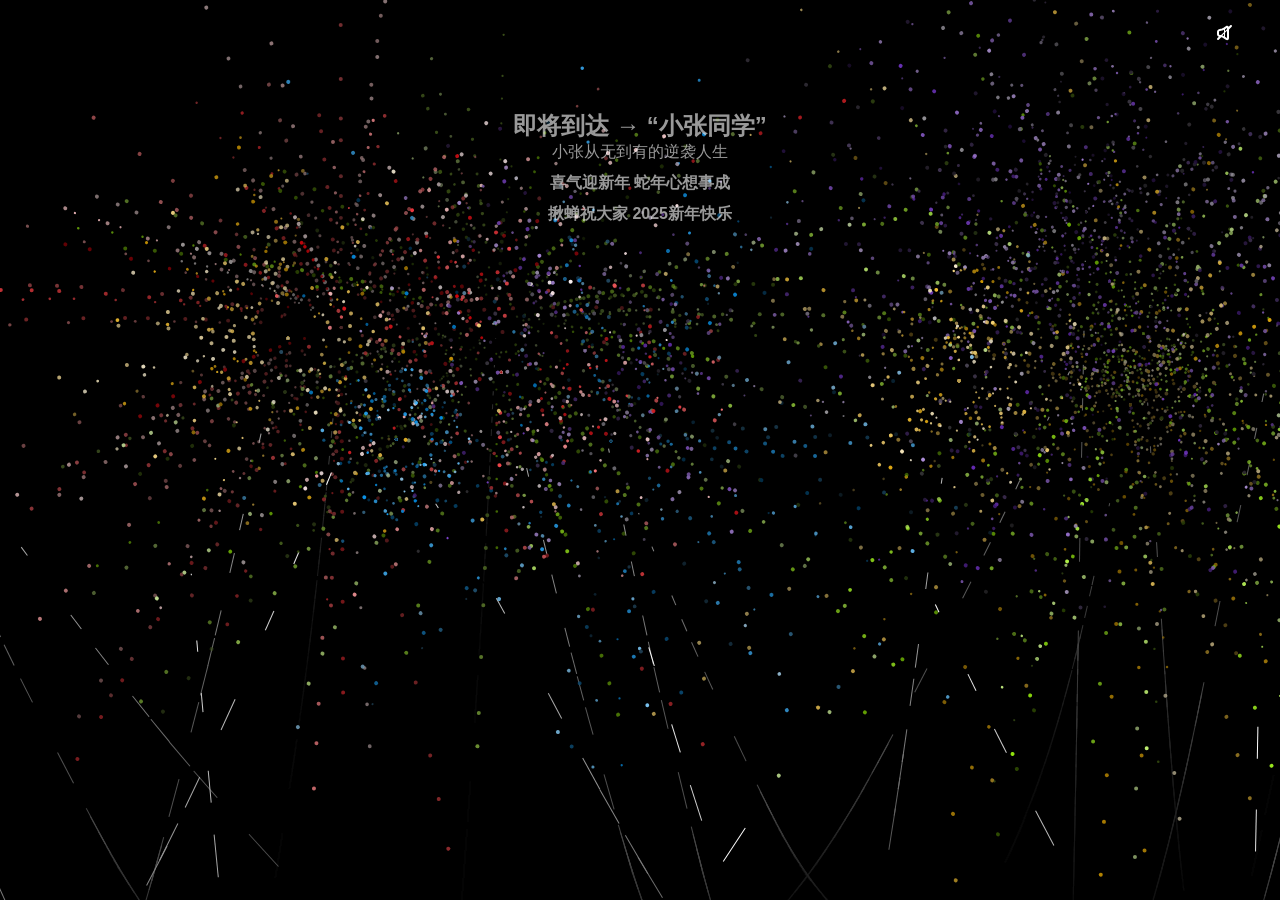
==== page/jiuchan-firework.html @ c0882f34 "feat(style): Added random animation effects." ====
<!DOCTYPE html>
<html lang="zh-CN">

<head>
    <meta charset="UTF-8">
    <meta name="viewport" content="width=device-width, initial-scale=1.0">
    <title>揪蝉-为个人独立网站建立网络流量连接</title>
    <meta name="description" content="揪蝉是一个为个人独立网站建立网络流量连接的项目，通过揪蝉，你可以发现更多有趣的个人独立网站。">
    <meta name="keywords" content="揪蝉, 网站接力, 个人独立网站, 网络连接, 网站导航, 网站推荐">
    <meta name="author" content="揪蝉">
    <meta name="robots" content="index, follow">
    <meta name="googlebot" content="index, follow">
    <meta name="google-site-verification" content="your-google-site-verification-code">
    <meta name="baidu-site-verification" content="your-baidu-site-verification-code">
    <meta name="msvalidate.01" content="your-msvalidate-01-code">
    <meta name="yandex-verification" content="your-yandex-verification-code">
    <meta name="alexaVerifyID" content="your-alexa-verify-id">
    <meta name="p:domain_verify" content="your-domain-verify-code">
    <meta name="yandex-verification" content="your-yandex-verification-code">
    <meta name="google-site-verification" content="your-google-site-verification-code">

    <link rel="stylesheet" href="../css/firework/style.css">
    <link rel="stylesheet" href="../css/index.css">

</head>

<body>
    <div class="container">
        <div id="content" class="">
            <h2 id="content-name"></h2>
            <p id="content-email"></p>
            <p id="content-blog"></p>
            <p id="content-subscribe"></p>
            <p id="content-signature"></p>
        </div>

        <div class="animation_steps">
            <h2 id="step1" class="">喜气迎新年 蛇年心想事成</h2>
            <h2 id="step2" class="">揪蝉祝大家 2025新年快乐</h2>
        </div>
    </div>

    <script>
        function jump(url) {
            window.location.href = `https://${url}`;
        }

        const start = (url) => {
            setTimeout(() => {
                jump(url);
            }, 3000);
        };

        fetch('../db.json')
            .then(response => response.json())
            .then(data => {
                document.getElementById('step1').classList.remove('hide');
                const randomItem = data[Math.floor(Math.random() * data.length)];
                document.getElementById('content-name').textContent = `即将到达 → “${randomItem.name}”` || '未提供名称';
                document.getElementById('content-signature').textContent = `${randomItem.signature || '未提供签名'}`;

                start(randomItem.blog);
            });
    </script>

    <script src='../js/firework/tsparticles.preset.fireworks.bundle.js'></script>
    <script src="../js/firework/script.js"></script>
</body>

</html>
---- css/firework/style.css ----
.github {
  z-index: 10000;
  bottom: 10px;
  right: 10px;
  position: fixed;
  border-radius: 10px;
  background: #fff;
  padding: 0 12px 6px 12px;
  border: 1px solid #000;
}

.github a:hover,
.github a:link,
.github a:visited,
.github a:active {
  color: #000;
  text-decoration: none;
}

.github img {
  height: 30px;
}

.github #gh-project {
  font-size: 20px;
  padding-left: 5px;
  font-weight: bold;
  vertical-align: bottom;
}
---- css/index.css ----
* {
    margin: 0;
    padding: 0;
    box-sizing: border-box;
}

.container {
    position: absolute;
    top: 10%;
    left: 50%;
    transform: translateX(-50%);
    padding: 20px;
    border-radius: 8px;
    max-width: 50vw;
    text-align: center;
    color: rgba(255, 255, 255, 0.6);
    font-family: Arial, sans-serif;
    z-index: 999;
    animation: blink 2s infinite;
}

.container #content-signature {
    margin-bottom: 10px;
}

.content h2 {
    font-size: 1rem;
    margin-bottom: 10px;
}

.animation_steps h2 {
    font-size: 1rem;
    margin-bottom: 10px;
}

.content p {
    font-size: 0.6rem;
    margin: 5px 0;
}

@keyframes blink {
    0% {
        opacity: 0;
    }

    50% {
        opacity: 1;
    }

    100% {
        opacity: 0;
    }
}

.hide {
    display: none;
}

.show {
    display: block;
}
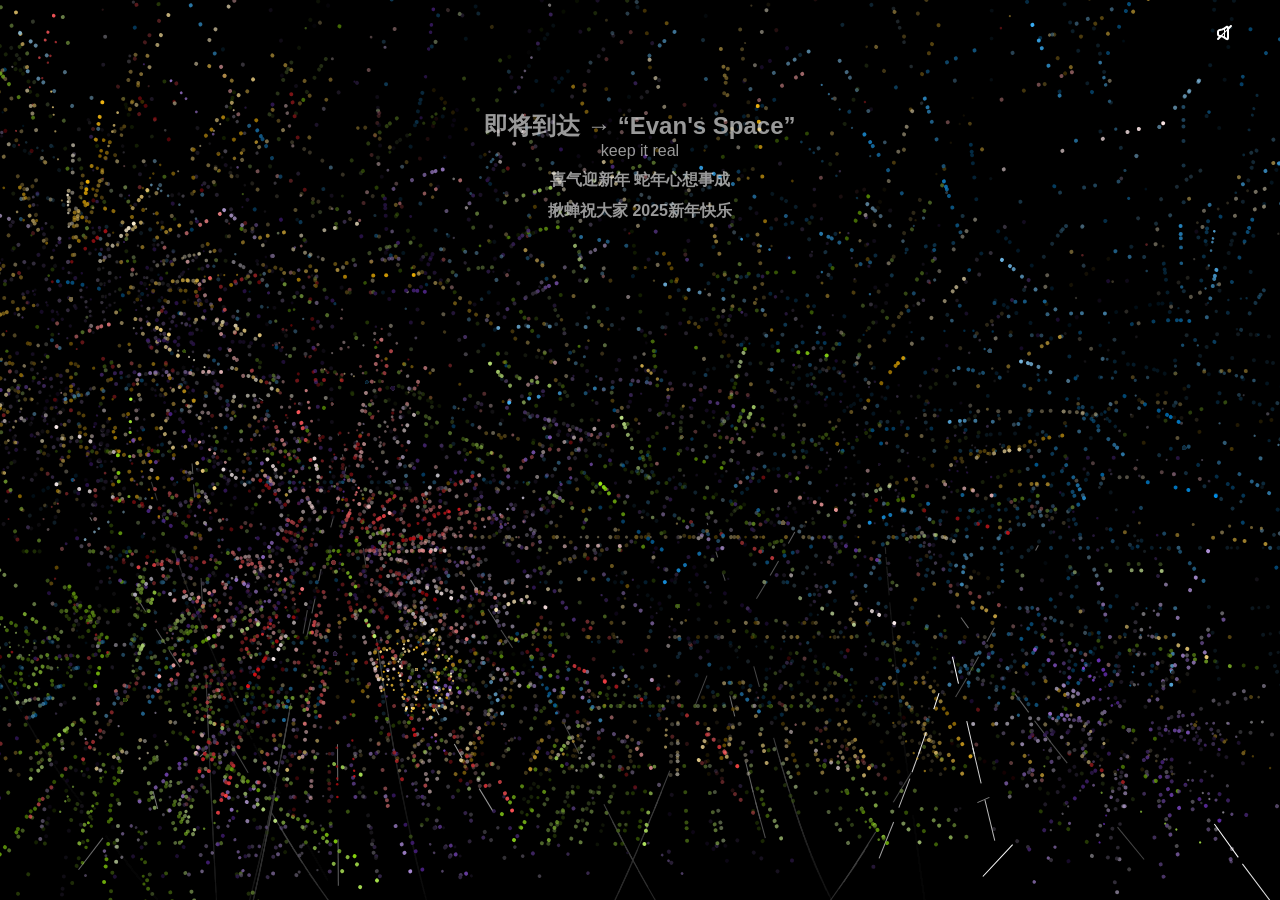
==== commit 49c66b20: "feat(jump): set a longer jump speed." ====
--- a/page/jiuchan-firework.html
+++ b/page/jiuchan-firework.html
@@ -48,7 +48,7 @@
         const start = (url) => {
             setTimeout(() => {
                 jump(url);
-            }, 3000);
+            }, 5000);
         };
 
         fetch('../db.json')
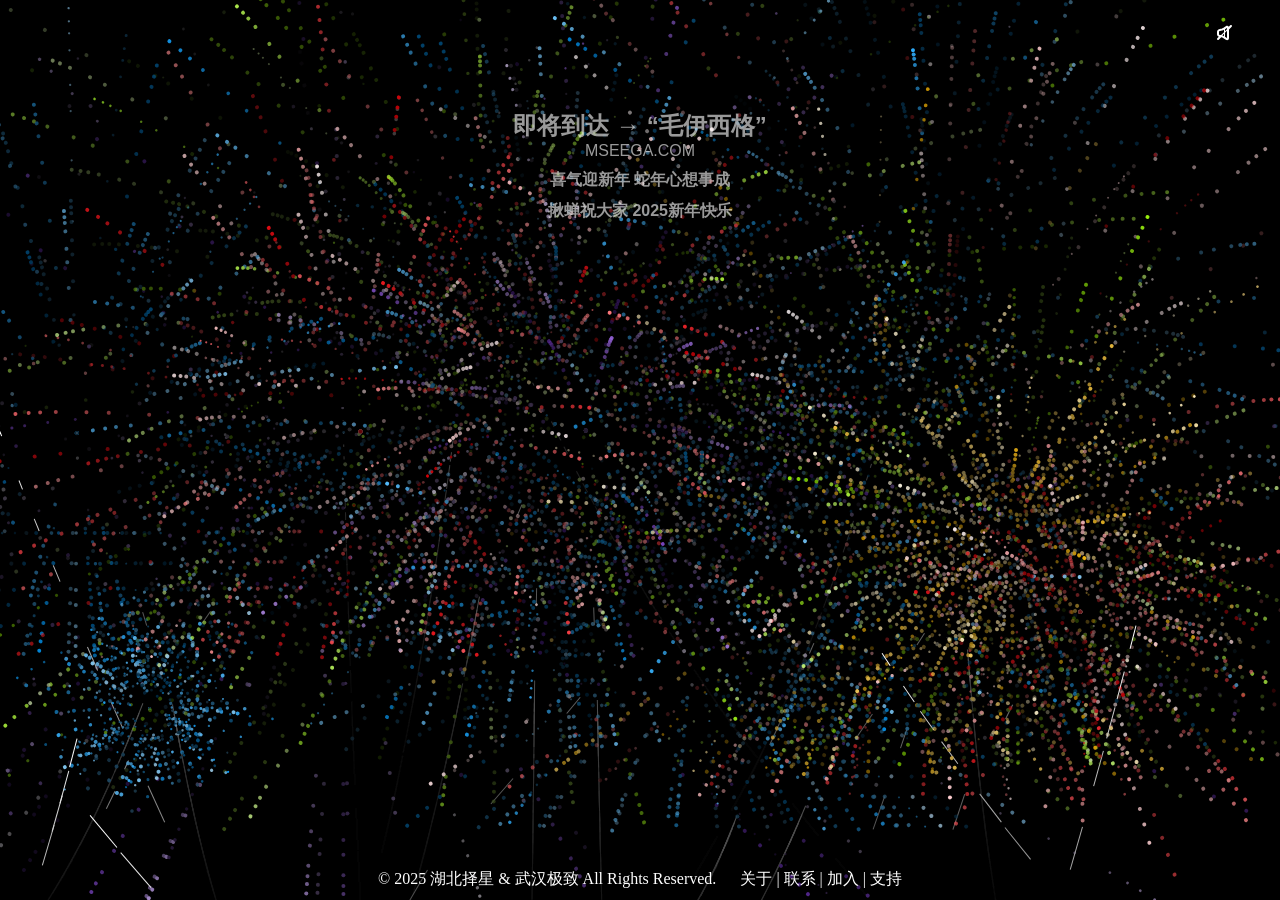
==== commit 4daf8b84: "feat(jump): add footer." ====
--- a/page/jiuchan-firework.html
+++ b/page/jiuchan-firework.html
@@ -67,4 +67,12 @@
     <script src="../js/firework/script.js"></script>
 </body>
 
+<footer>
+    <div class="footer-content">
+        <p>
+            <span>© 2025 湖北择星 & 武汉极致 All Rights Reserved.</span> &nbsp;&nbsp;&nbsp;&nbsp;
+            <a href="/">关于</a> |  <a href="/">联系</a> | <a href="/">加入</a> | <a href="/">支持</a>
+        </p>
+    </div>
+</footer>
 </html>
--- a/css/index.css
+++ b/css/index.css
@@ -2,6 +2,30 @@
     margin: 0;
     padding: 0;
     box-sizing: border-box;
+}
+
+a {
+    text-decoration: none;
+    color: inherit;
+}
+
+a:hover {
+    text-decoration: none;
+    cursor: pointer;
+    color: #fff;
+    border-bottom: 1px solid #fff;
+    transition: 0.3s;
+}
+
+.footer-content {
+    position: fixed;
+    bottom: 0;
+    width: 100%;
+    color: white;
+    text-align: center;
+    padding: 10px 0;
+    z-index: 999;
+
 }
 
 .container {
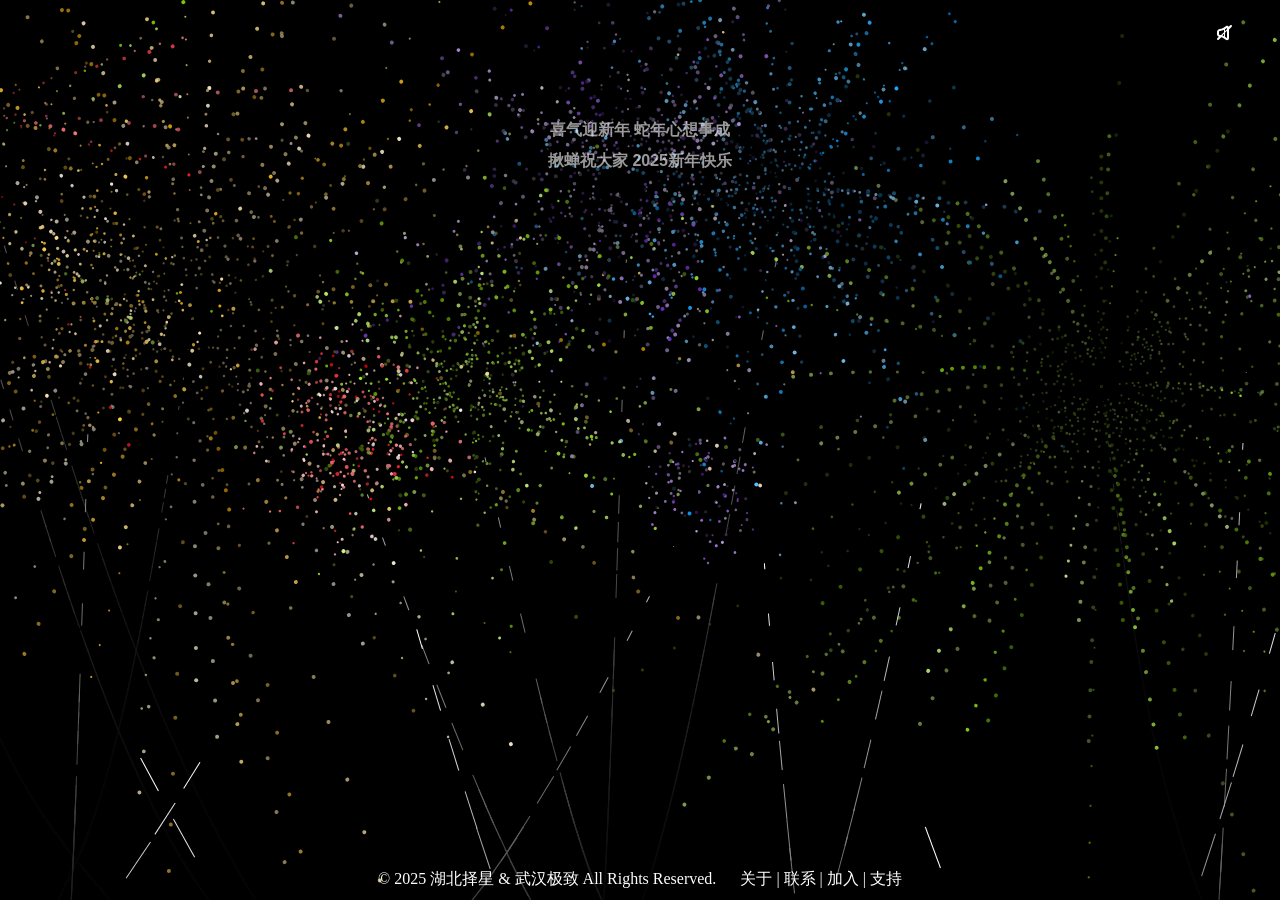
==== commit d39a95d6: "feat(db): ingest server-side data." ====
--- a/page/jiuchan-firework.html
+++ b/page/jiuchan-firework.html
@@ -21,7 +21,7 @@
 
     <link rel="stylesheet" href="../css/firework/style.css">
     <link rel="stylesheet" href="../css/index.css">
-
+    <script src="../js/website.fetch.js"></script>
 </head>
 
 <body>
@@ -51,16 +51,20 @@
             }, 5000);
         };
 
-        fetch('../db.json')
-            .then(response => response.json())
-            .then(data => {
-                document.getElementById('step1').classList.remove('hide');
-                const randomItem = data[Math.floor(Math.random() * data.length)];
-                document.getElementById('content-name').textContent = `即将到达 → “${randomItem.name}”` || '未提供名称';
-                document.getElementById('content-signature').textContent = `${randomItem.signature || '未提供签名'}`;
+        randomWebsite().then(data => {
+            document.getElementById('step1').classList.remove('hide');
+            document.getElementById('content-name').textContent = `即将到达 → “${data.name}”` || '未提供名称';
 
-                start(randomItem.blog);
-            });
+            if (data.signature) {
+                document.getElementById('content-signature').textContent = `${data.signature}`;
+            } else {
+                document.getElementById('content-signature').style.display = 'none';
+            }
+
+            const url = `${data.domain}${data.entry ? data.entry : ''}`;
+
+            start(url);
+        });
     </script>
 
     <script src='../js/firework/tsparticles.preset.fireworks.bundle.js'></script>
@@ -71,7 +75,7 @@
     <div class="footer-content">
         <p>
             <span>© 2025 湖北择星 & 武汉极致 All Rights Reserved.</span> &nbsp;&nbsp;&nbsp;&nbsp;
-            <a href="/">关于</a> |  <a href="/">联系</a> | <a href="/">加入</a> | <a href="/">支持</a>
+            <a href="/page/jiuchan-wx.html">关于</a> |  <a href="/page/jiuchan-wx.html">联系</a> | <a href="/page/jiuchan-wx.html">加入</a> | <a href="/page/jiuchan-wx.html">支持</a>
         </p>
     </div>
 </footer>
--- a/css/index.css
+++ b/css/index.css
@@ -20,14 +20,14 @@
 .footer-content {
     position: fixed;
     bottom: 0;
-    width: 100%;
+    left: 0;
+    right: 0;
     color: white;
     text-align: center;
     padding: 10px 0;
     z-index: 999;
-
+    margin: 0 auto;
 }
-
 .container {
     position: absolute;
     top: 10%;
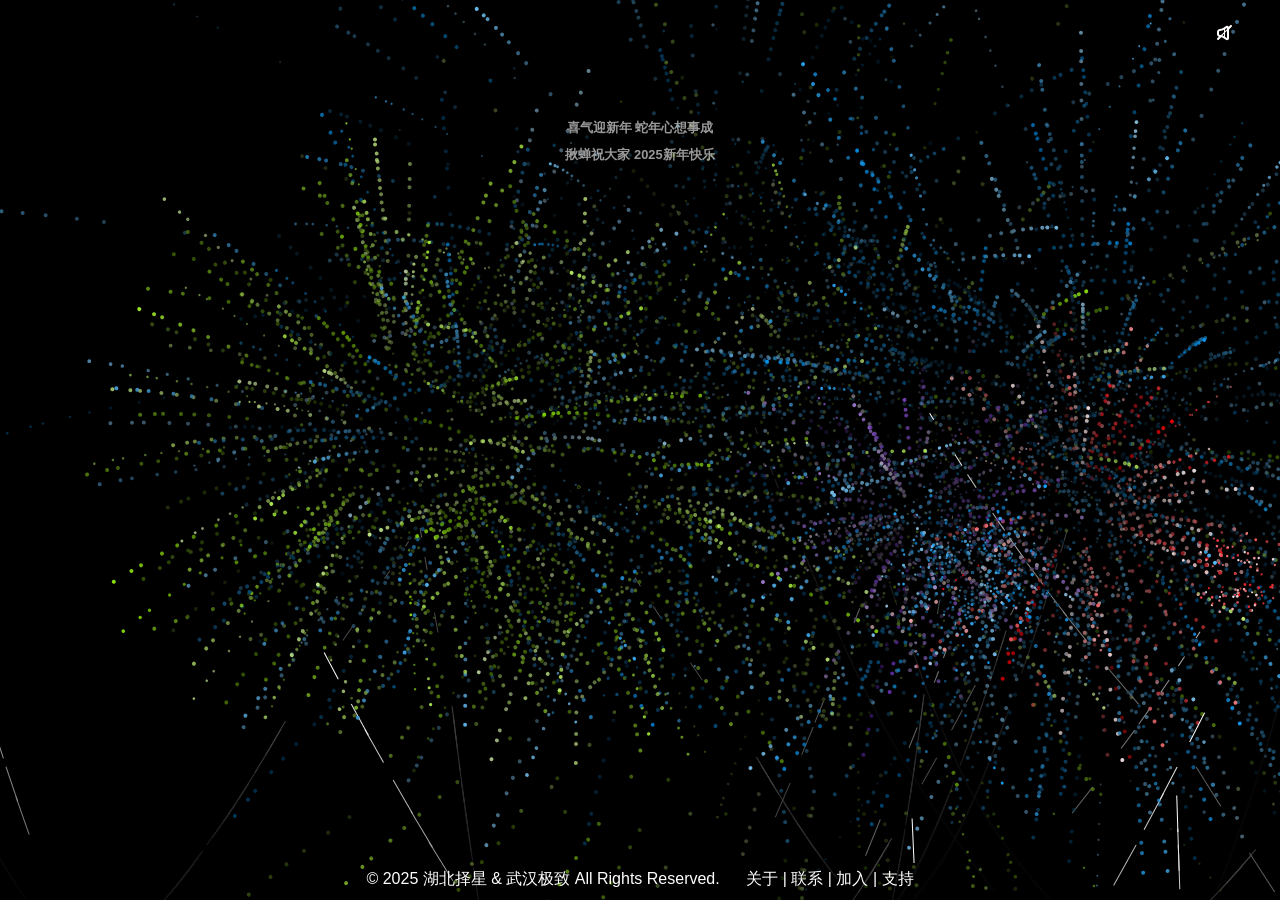
==== commit afa30895: "feat(style): modify the style." ====
--- a/page/jiuchan-firework.html
+++ b/page/jiuchan-firework.html
@@ -23,6 +23,9 @@
     <link rel="stylesheet" href="../css/index.css">
     <script src="../js/website.fetch.js"></script>
 </head>
+
+<span id="animated_left_masks"></span>
+<span id="animated_right_masks"></span>
 
 <body>
     <div class="container">
@@ -75,7 +78,7 @@
     <div class="footer-content">
         <p>
             <span>© 2025 湖北择星 & 武汉极致 All Rights Reserved.</span> &nbsp;&nbsp;&nbsp;&nbsp;
-            <a href="/page/jiuchan-wx.html">关于</a> |  <a href="/page/jiuchan-wx.html">联系</a> | <a href="/page/jiuchan-wx.html">加入</a> | <a href="/page/jiuchan-wx.html">支持</a>
+            <a href="https://docs.jiuchan.org">关于</a> |  <a href="https://docs.jiuchan.org">联系</a> | <a href="https://docs.jiuchan.org/join.html">加入</a> | <a href="/page/jiuchan-wx.html">支持</a>
         </p>
     </div>
 </footer>
--- a/css/index.css
+++ b/css/index.css
@@ -27,6 +27,8 @@
     padding: 10px 0;
     z-index: 999;
     margin: 0 auto;
+    font-family: Arial, sans-serif;
+    size: 0.6rem;
 }
 .container {
     position: absolute;
@@ -48,17 +50,17 @@
 }
 
 .content h2 {
-    font-size: 1rem;
+    font-size: 0.8rem;
     margin-bottom: 10px;
 }
 
 .animation_steps h2 {
-    font-size: 1rem;
+    font-size: 0.8rem;
     margin-bottom: 10px;
 }
 
 .content p {
-    font-size: 0.6rem;
+    font-size: 0.5rem;
     margin: 5px 0;
 }
 
@@ -76,10 +78,59 @@
     }
 }
 
+html {
+    background-color: #f5f5f5;
+}
+
 .hide {
     display: none;
 }
 
 .show {
     display: block;
+}
+
+
+#animated_left_masks {
+    position: fixed;
+    top: 0;
+    left: 0;
+    width: 50%;
+    height: 100%;
+    background-color: rgba(255, 255, 255);
+    z-index: 1;
+    animation: animated_left_masks 3s;
+    animation-fill-mode: forwards;
+}
+
+#animated_right_masks {
+    position: fixed;
+    top: 0;
+    right: 0;
+    width: 50%;
+    height: 100%;
+    background-color: rgba(255, 255, 255);
+    z-index: 1;
+    animation: animated_right_masks 3s;
+    animation-fill-mode: forwards;
+}
+
+@keyframes animated_left_masks {
+    0% {
+        width: 50%;
+    }
+
+    100% {
+        width: 0;
+    }
+}
+
+@keyframes animated_right_masks {
+    0% {
+        width: 50%;
+    }
+
+    100% {
+        width: 0;
+    }
 }
